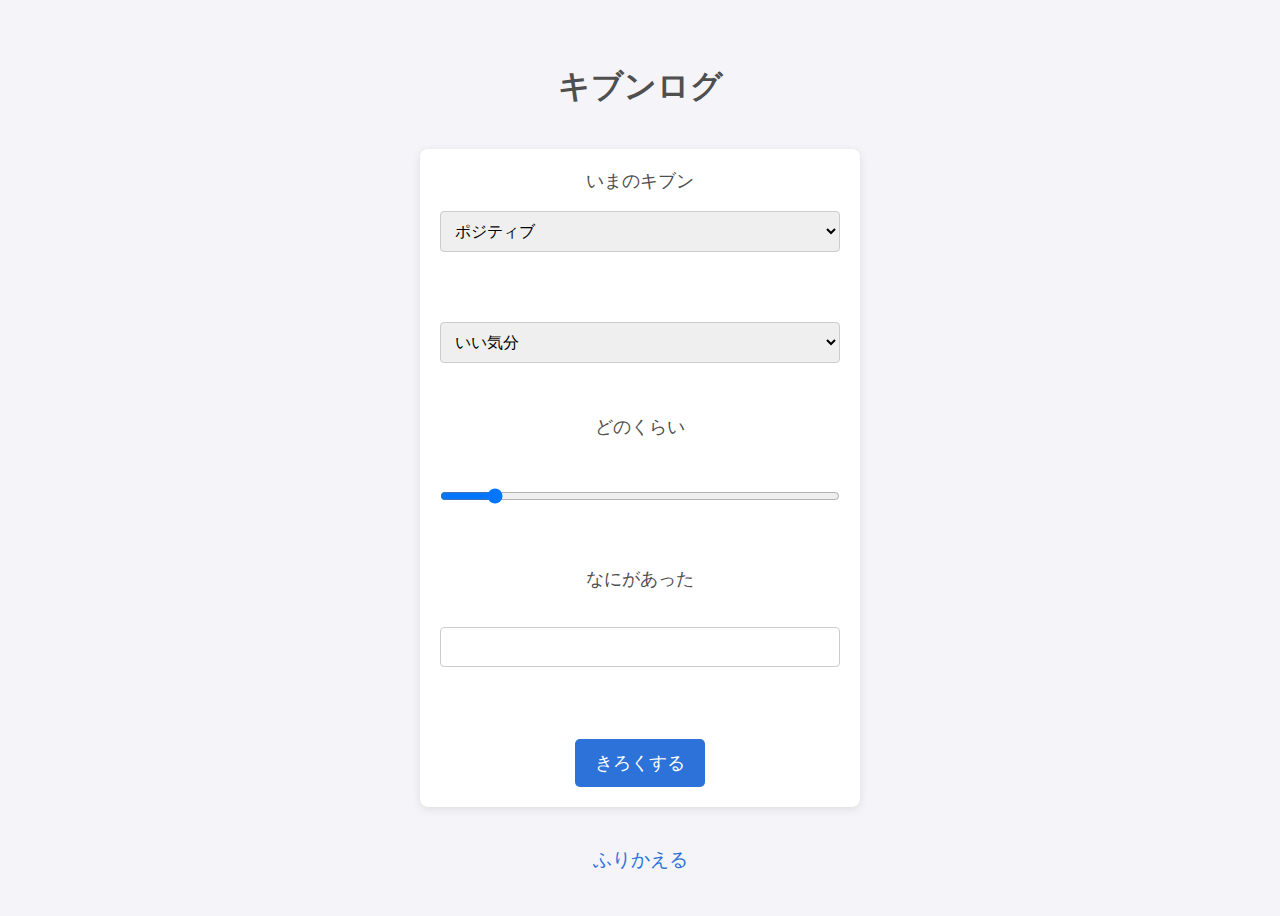
==== index.html @ e8a59667 "Add files via upload" ====
<!DOCTYPE html>
<html lang="ja">
    <head>
        <meta charset="UTF-8">
        <title>キブンログ</title>
        <link rel="stylesheet" href="style.css">
    </head>
    <body>

        <h1>キブンログ</h1>

        <!-- 入力フォーム -->
        <div class="form">
            <form id="emoForm">

                <!-- キブン選択 -->
                <label for="category">いまのキブン</label>
                    <!-- カテゴリ選択 -->
                    <select id="category" name="category">
                        <option value="positive">ポジティブ</option>
                        <option value="negative">ネガティブ</option>
                        <option value="other">その他</option>
                    </select><br><br>
                    <!-- キブン選択 -->
                    <label for="emotion"></label>
                    <select id="emotion" name="emotion">
                    </select><br><br>
                
                <!-- 強さ選択 -->
                <label for="intensity">どのくらい</label><br>
                <input type="range" id="intensity" name="intensity" min="0" max="100" value="10"><br><br>
                
                <!-- 出来事入力 -->
                <label for="event">なにがあった</label><br>
                <input type="text" id="event" name="event" maxlength="20" required><br><br>

                <p id="saveMessage" class="hidden">きろくしました！</p>
                <button type="submit">きろくする</button>
            </form>

        </div>

        <!-- ログ画面に遷移 -->
        <a href="log.html" id="logBtn">ふりかえる</a>

        <script src="topJs.js"></script>
    </body>
</html>
---- style.css ----
/* 全体のスタイル */
body {
    font-family: 'Arial', sans-serif;
    background-color: #f4f4f9;
    color: #333;
    padding: 0;
    display: flex;
    flex-direction: column;
    align-items: center;
    justify-content: center;
    height: 100vh;
}

/* ヘッダー */
h1 {
    font-size: 2em;
    color: #4f4f4f;
    margin-bottom: 20px;
    max-width: 400px;
    text-align: center;
}

/* リンクのスタイル */
a {
    color: #2d72d9;
    text-decoration: none;
    font-size: 1.2em;
    margin-top: 20px;
}

a:hover {
    text-decoration: underline;
}

.form {
    text-align: center;  /* フォーム全体を中央揃え */
    width: 100%;
}

/* フォーム全体のスタイル */
form {
    background-color: #ffffff;
    padding: 20px;
    border-radius: 8px;
    box-shadow: 0 2px 10px rgba(0, 0, 0, 0.1);
    width: 100%;
    max-width: 400px;
    margin: 20px auto;
    display: flex;
    flex-direction: column;
    align-items: center;  /* フォーム内の要素を中央揃え */
}

/* 入力フォームのラベル */
label {
    font-size: 1.1em;
    color: #4f4f4f;
    margin-bottom: 10px;
    display: block;
}

/* 入力フィールド */
input[type="text"],
input[type="range"],
select {
    width: 100%;
    padding: 10px;
    margin: 8px 0 16px 0;
    border-radius: 4px;
    border: 1px solid #ccc;
    font-size: 1em;
    box-sizing: border-box;
}

input[type="range"] {
    margin-top: 10px;
}

.hidden {
    display: none;
}
#saveMessage {
    color: green;
    font-weight: bold;
    text-align: center;
    margin-top: 10px;
}

/* ボタンのスタイル */
button {
    background-color: #2d72d9;
    color: white;
    border: none;
    padding: 12px 20px;
    font-size: 1.1em;
    border-radius: 5px;
    cursor: pointer;
    width: 100%;
}

button:hover {
    background-color: #1a5bb8; /* ボタンにホバーした時 */
}

/* 振り返りページのスタイル */
#dataDisplay {
    background-color: #ffffff;
    padding: 20px;
    border-radius: 8px;
    width: 100%;
    max-width: 400px;
    margin: 20px 0;
    box-shadow: 0 2px 10px rgba(0, 0, 0, 0.1);
}

/* ボタンの配置 */
button {
    width: auto; /* ホームに戻るボタンは自動サイズ */
    margin-top: 20px;
}

/* 全体のスタイル */
body {
    font-family: 'Arial', sans-serif;
    background-color: #f4f4f9;
    color: #333;
    text-align: center;
}

/* ボタングループのレイアウト */
.button-group {
    display: flex;
    justify-content: center;
    gap: 20px; /* ボタン間の隙間を調整 */
    margin: 20px 0;
}

/* ボタンのスタイル */
.toggle-btn {
    background-color: #ffffff; /* 白い背景 */
    color: #2d72d9; /* 青色の文字 */
    border: 2px solid #2d72d9;
    border-radius: 8px;
    padding: 10px 20px;
    font-size: 1.1em;
    cursor: pointer;
    transition: background-color 0.3s, color 0.3s; /* ふわっと色が変わる */
}

/* ボタンがホバーされた時 */
.toggle-btn:hover {
    background-color: #2d72d9;
    color: white;
}

/* アクティブボタンのスタイル */
.toggle-btn.active {
    background-color: #2d72d9;
    color: white;
    font-weight: bold; /* アクティブなボタンを強調 */
}

/* ログ一覧 */
table {
    width: 100%;
    border-collapse: collapse;
    margin-top: 20px;
}
th, td {
    border: 1px solid #ccc;
    padding: 8px;
    text-align: left;
}
th {
    background-color: #f4f4f4;
}
tr:nth-child(even) {
    background-color: #f9f9f9;
}
tr:hover {
    background-color: #e0e0e0;
}

/* スマホ対応 */
@media (max-width: 600px) {
    /* フォームの最大幅を少し小さくする */
    form {
        max-width: 90%;  /* 最大幅を画面の90%に */
        padding: 15px;   /* パディングを少し調整 */
    }

    /* ボタンサイズも調整 */
    button {
        padding: 10px 15px;
        font-size: 1em;
    }

    /* フォントサイズ調整 */
    h1 {
        font-size: 1.6em;  /* 小さめに */
        margin-bottom: 15px;
    }
}
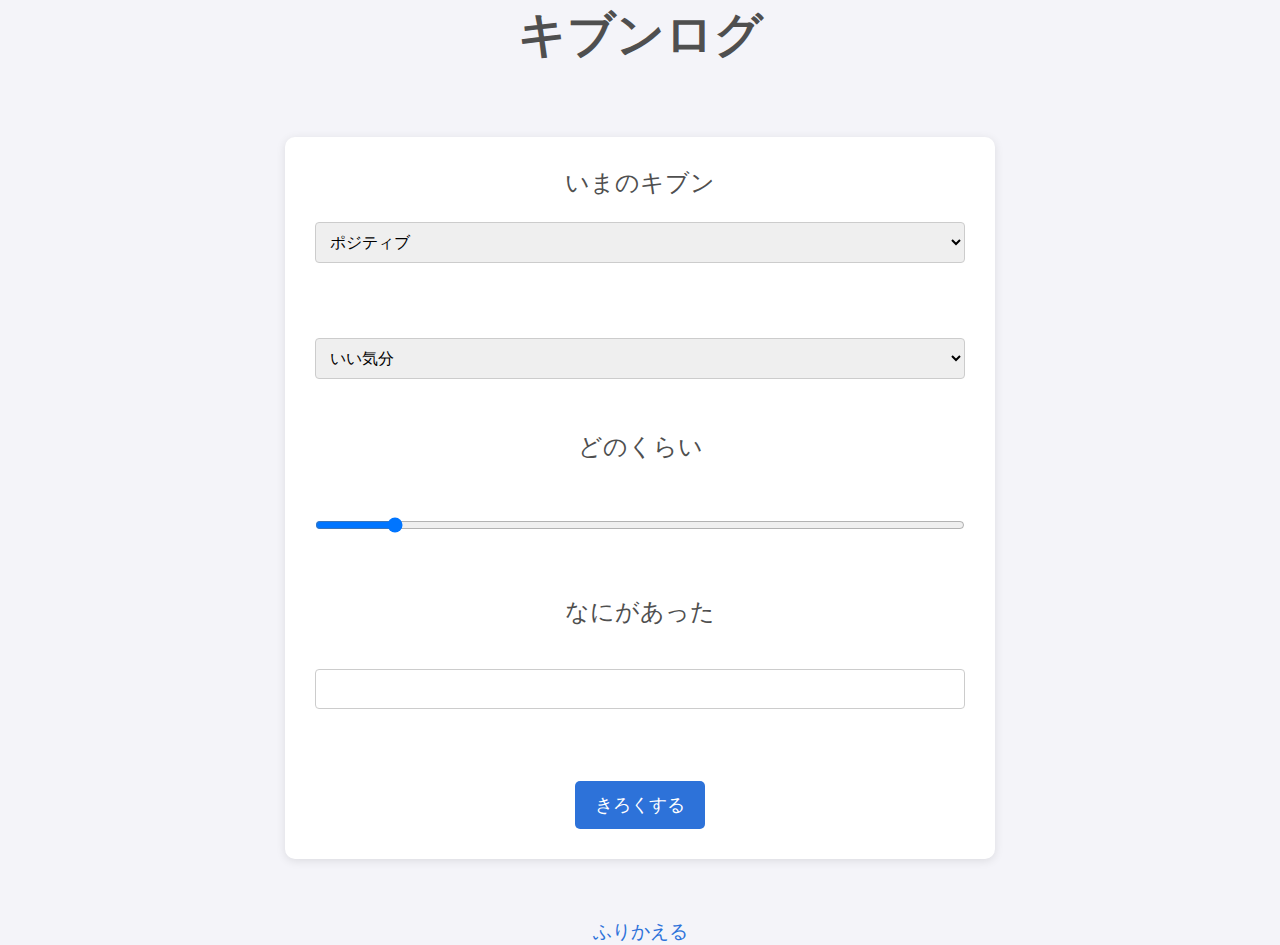
==== commit e262d92c: "UI改善" ====
--- a/index.html
+++ b/index.html
@@ -2,6 +2,7 @@
 <html lang="ja">
     <head>
         <meta charset="UTF-8">
+        <meta name="viewport" content="width=device-width, initial-scale=1.0 maximum-scale=1.0, user-scalable=no">
         <title>キブンログ</title>
         <link rel="stylesheet" href="style.css">
     </head>
--- a/style.css
+++ b/style.css
@@ -13,9 +13,9 @@
 
 /* ヘッダー */
 h1 {
-    font-size: 2em;
+    font-size: 3em;
     color: #4f4f4f;
-    margin-bottom: 20px;
+    margin-bottom: 30px;
     max-width: 400px;
     text-align: center;
 }
@@ -40,12 +40,12 @@
 /* フォーム全体のスタイル */
 form {
     background-color: #ffffff;
-    padding: 20px;
-    border-radius: 8px;
+    padding: 30px;
+    border-radius: 10px;
     box-shadow: 0 2px 10px rgba(0, 0, 0, 0.1);
     width: 100%;
-    max-width: 400px;
-    margin: 20px auto;
+    max-width: 650px;
+    margin: 40px auto;
     display: flex;
     flex-direction: column;
     align-items: center;  /* フォーム内の要素を中央揃え */
@@ -53,9 +53,9 @@
 
 /* 入力フォームのラベル */
 label {
-    font-size: 1.1em;
+    font-size: 1.5em;
     color: #4f4f4f;
-    margin-bottom: 10px;
+    margin-bottom: 15px;
     display: block;
 }
 
@@ -132,7 +132,7 @@
     display: flex;
     justify-content: center;
     gap: 20px; /* ボタン間の隙間を調整 */
-    margin: 20px 0;
+    margin: 10px 0;
 }
 
 /* ボタンのスタイル */
@@ -141,7 +141,7 @@
     color: #2d72d9; /* 青色の文字 */
     border: 2px solid #2d72d9;
     border-radius: 8px;
-    padding: 10px 20px;
+    padding: 5px 10px;
     font-size: 1.1em;
     cursor: pointer;
     transition: background-color 0.3s, color 0.3s; /* ふわっと色が変わる */
@@ -164,11 +164,11 @@
 table {
     width: 100%;
     border-collapse: collapse;
-    margin-top: 20px;
+    margin-top: 15px;
 }
 th, td {
     border: 1px solid #ccc;
-    padding: 8px;
+    padding: 6px;
     text-align: left;
 }
 th {
@@ -179,13 +179,18 @@
 }
 tr:hover {
     background-color: #e0e0e0;
+}
+
+#dataGraph{
+    width: 70%;
+    max-width: 400px;
 }
 
 /* スマホ対応 */
 @media (max-width: 600px) {
     /* フォームの最大幅を少し小さくする */
     form {
-        max-width: 90%;  /* 最大幅を画面の90%に */
+        max-width: 100%;  /* 最大幅を画面の90%に */
         padding: 15px;   /* パディングを少し調整 */
     }
 
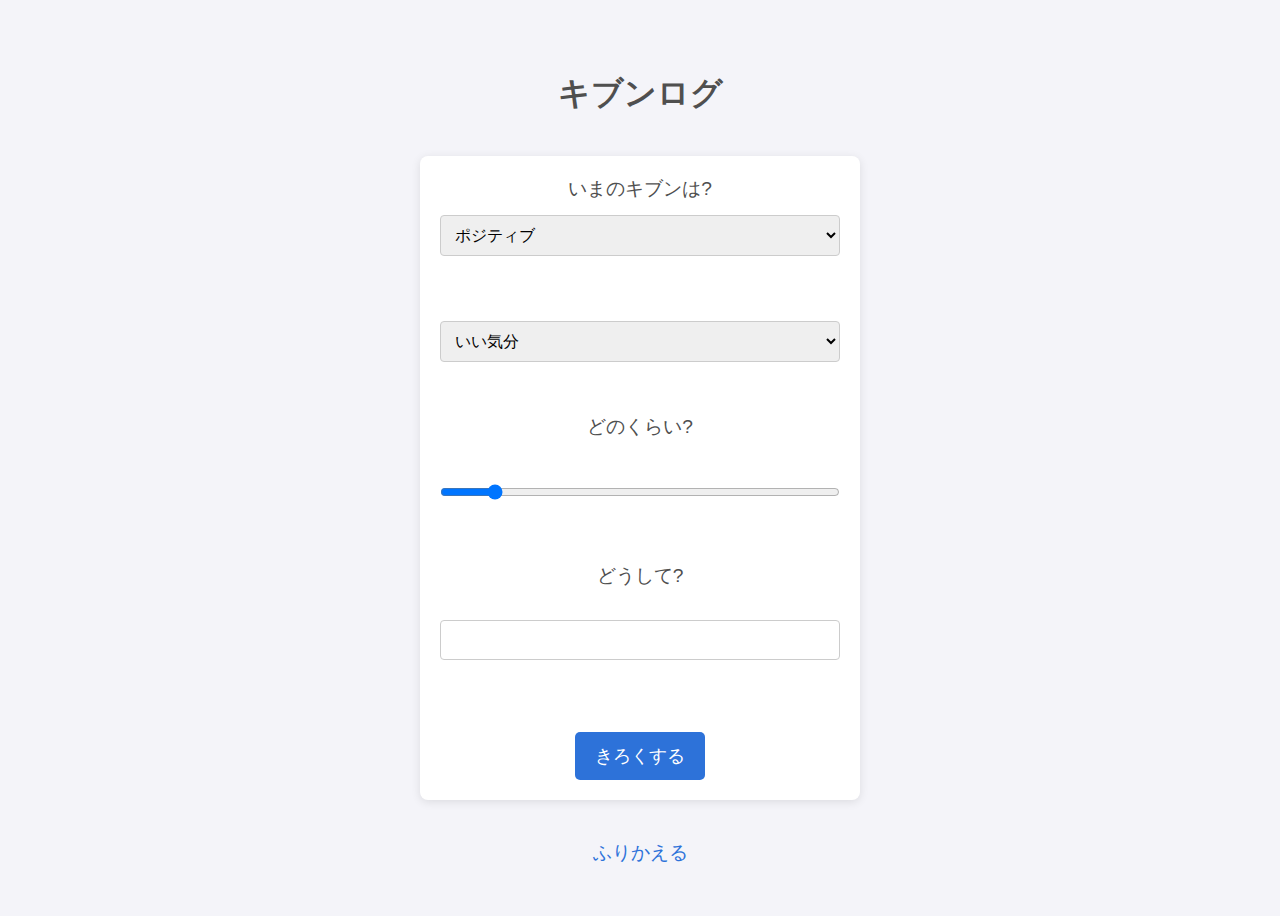
==== commit 9080c36e: "グラフ修正&バランス調整" ====
--- a/index.html
+++ b/index.html
@@ -2,7 +2,7 @@
 <html lang="ja">
     <head>
         <meta charset="UTF-8">
-        <meta name="viewport" content="width=device-width, initial-scale=1.0 maximum-scale=1.0, user-scalable=no">
+        <meta name="viewport" content="width=device-width, initial-scale=1.0 maximum-scale=1, user-scalable=no">
         <title>キブンログ</title>
         <link rel="stylesheet" href="style.css">
     </head>
@@ -15,7 +15,7 @@
             <form id="emoForm">
 
                 <!-- キブン選択 -->
-                <label for="category">いまのキブン</label>
+                <label for="category">いまのキブンは?</label>
                     <!-- カテゴリ選択 -->
                     <select id="category" name="category">
                         <option value="positive">ポジティブ</option>
@@ -28,11 +28,11 @@
                     </select><br><br>
                 
                 <!-- 強さ選択 -->
-                <label for="intensity">どのくらい</label><br>
+                <label for="intensity">どのくらい?</label><br>
                 <input type="range" id="intensity" name="intensity" min="0" max="100" value="10"><br><br>
                 
                 <!-- 出来事入力 -->
-                <label for="event">なにがあった</label><br>
+                <label for="event">どうして?</label><br>
                 <input type="text" id="event" name="event" maxlength="20" required><br><br>
 
                 <p id="saveMessage" class="hidden">きろくしました！</p>
--- a/style.css
+++ b/style.css
@@ -8,14 +8,14 @@
     flex-direction: column;
     align-items: center;
     justify-content: center;
-    height: 100vh;
+    min-height: 100vh;
 }
 
 /* ヘッダー */
 h1 {
-    font-size: 3em;
+    font-size: 2em;
     color: #4f4f4f;
-    margin-bottom: 30px;
+    margin-bottom: 20px;
     max-width: 400px;
     text-align: center;
 }
@@ -40,12 +40,12 @@
 /* フォーム全体のスタイル */
 form {
     background-color: #ffffff;
-    padding: 30px;
-    border-radius: 10px;
+    padding: 20px;
+    border-radius: 8px;
     box-shadow: 0 2px 10px rgba(0, 0, 0, 0.1);
     width: 100%;
-    max-width: 650px;
-    margin: 40px auto;
+    max-width: 400px;
+    margin: 20px auto;
     display: flex;
     flex-direction: column;
     align-items: center;  /* フォーム内の要素を中央揃え */
@@ -53,9 +53,9 @@
 
 /* 入力フォームのラベル */
 label {
-    font-size: 1.5em;
+    font-size: 1.2em;
     color: #4f4f4f;
-    margin-bottom: 15px;
+    margin-bottom: 5px;
     display: block;
 }
 
@@ -132,7 +132,7 @@
     display: flex;
     justify-content: center;
     gap: 20px; /* ボタン間の隙間を調整 */
-    margin: 10px 0;
+    margin: 20px 0;
 }
 
 /* ボタンのスタイル */
@@ -141,7 +141,7 @@
     color: #2d72d9; /* 青色の文字 */
     border: 2px solid #2d72d9;
     border-radius: 8px;
-    padding: 5px 10px;
+    padding: 10px 20px;
     font-size: 1.1em;
     cursor: pointer;
     transition: background-color 0.3s, color 0.3s; /* ふわっと色が変わる */
@@ -164,11 +164,11 @@
 table {
     width: 100%;
     border-collapse: collapse;
-    margin-top: 15px;
+    margin-top: 20px;
 }
 th, td {
     border: 1px solid #ccc;
-    padding: 6px;
+    padding: 8px;
     text-align: left;
 }
 th {
@@ -179,19 +179,27 @@
 }
 tr:hover {
     background-color: #e0e0e0;
-}
-
-#dataGraph{
-    width: 70%;
-    max-width: 400px;
 }
 
 /* スマホ対応 */
 @media (max-width: 600px) {
     /* フォームの最大幅を少し小さくする */
     form {
-        max-width: 100%;  /* 最大幅を画面の90%に */
+        max-width: 90%;  /* 最大幅を画面の90%に */
         padding: 15px;   /* パディングを少し調整 */
+    }
+
+    /* 入力フィールド */
+    input[type="text"],
+    input[type="range"],
+    select {
+        width: 100%;
+        padding: 5px;
+        margin: 4px 0 8px 0;
+        border-radius: 4px;
+        border: 1px solid #ccc;
+        font-size: 1em;
+        box-sizing: border-box;
     }
 
     /* ボタンサイズも調整 */
